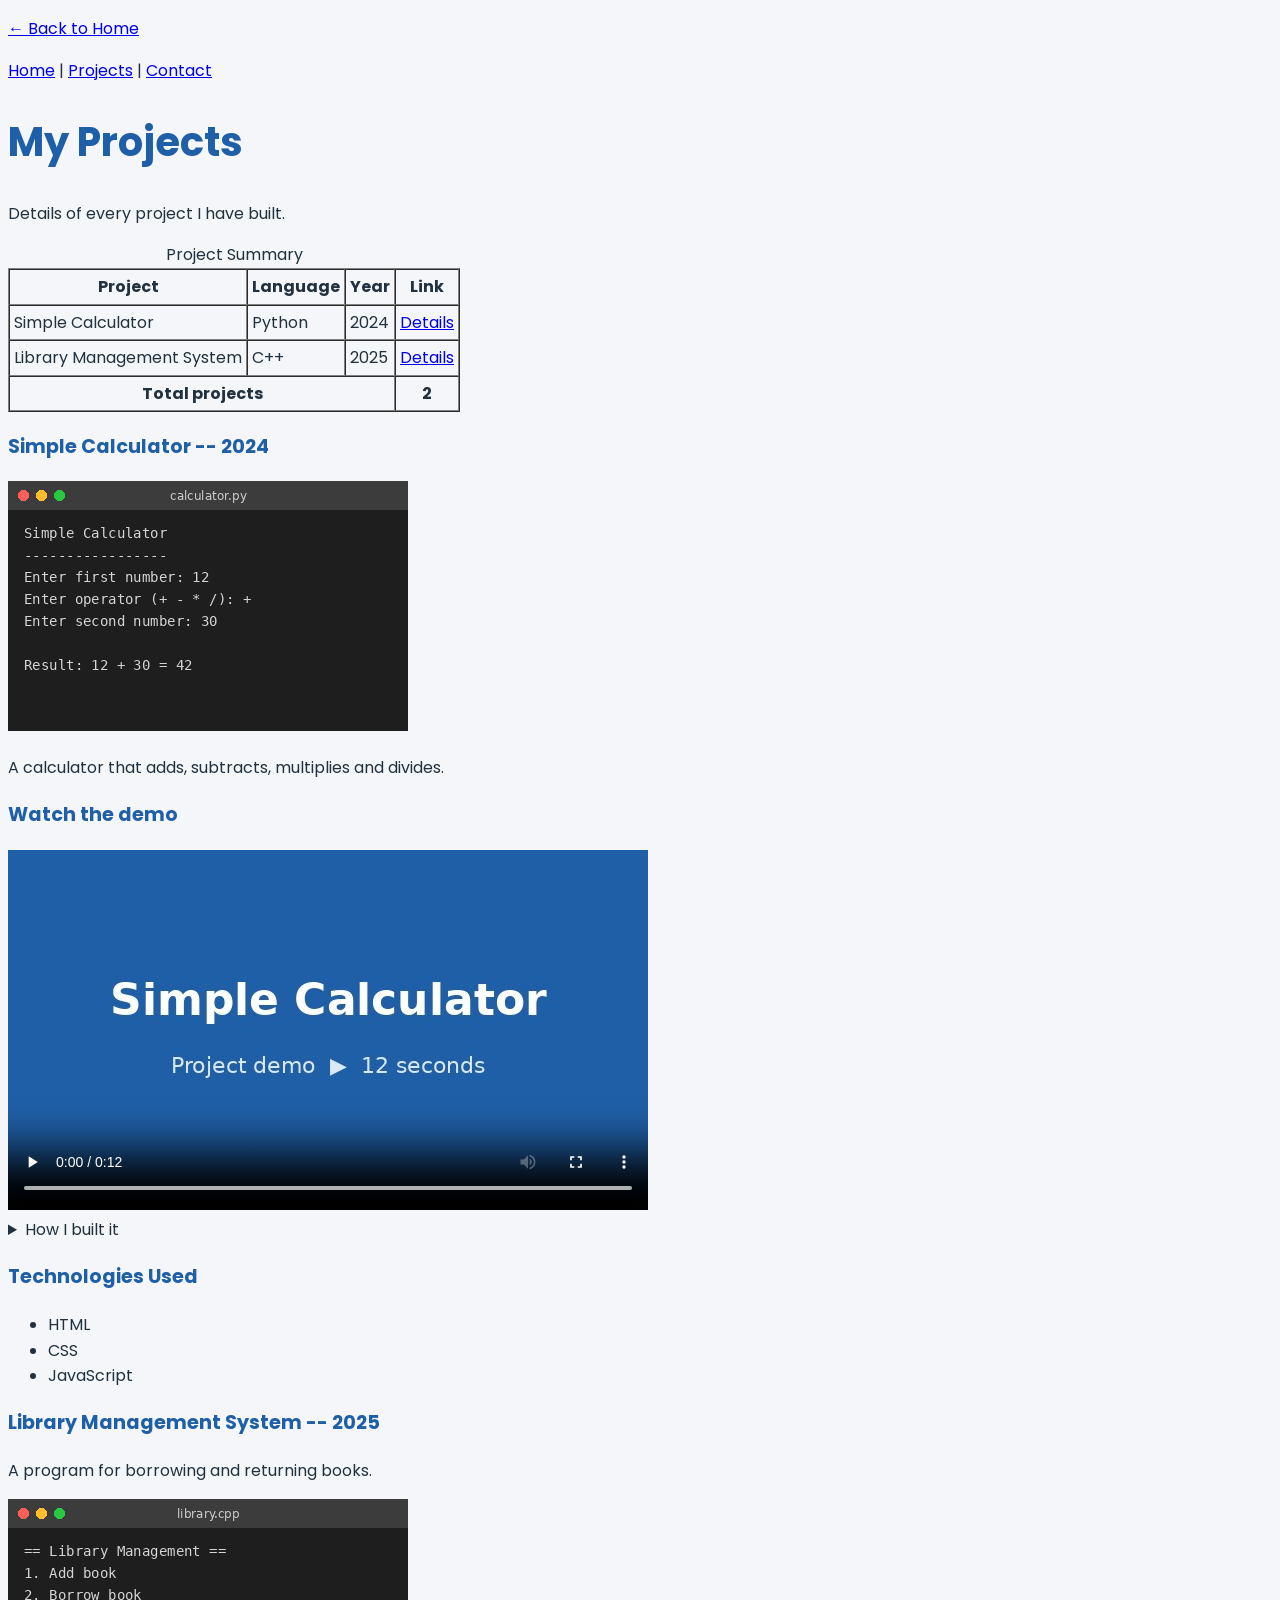
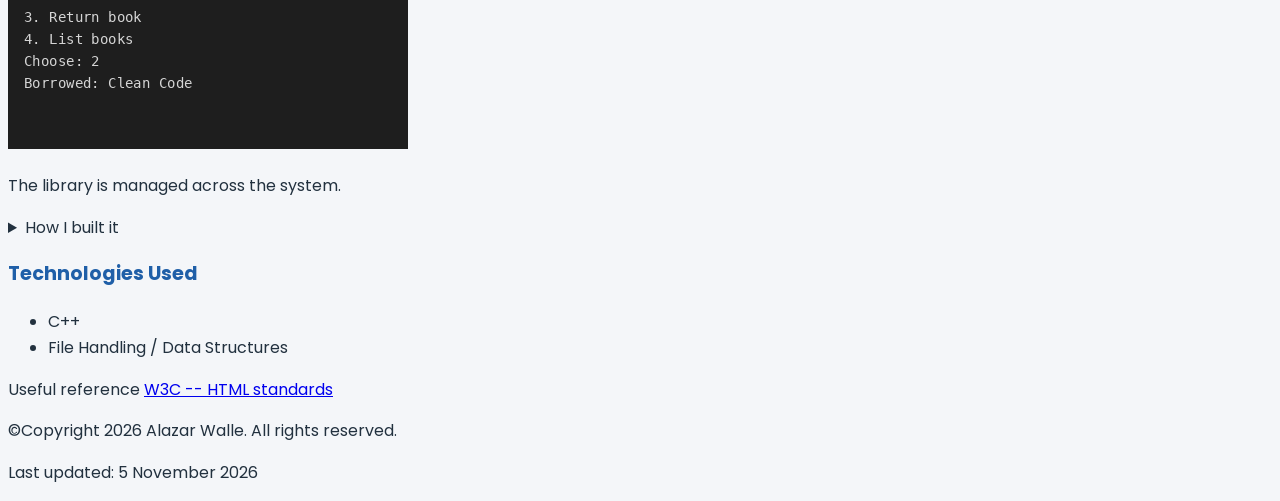
==== projects.html @ 9a223405 "Lab 16 Part C: Poppins Google Font on all pages" ====
<!DOCTYPE html>
<html>

<head>
    <meta charset="UTF-8">
    <meta name="viewport" content="width=device-width, initial-scale=1.0">
    <meta name="description"
        content="Projects of Alazar Walle, a Software Engineering student and aspiring web developer in Addis Ababa.">
    <meta name="keywords" content="Alazar Walle, projects, software engineering, web developer, HTML">
    <meta name="author" content="Alazar Walle">
    <title>Projects | Alazar Walle</title>
    <link rel="icon" type="image/png" href="images/favicon.png">
    <link href="https://fonts.googleapis.com/css2?family=Poppins:wght@400;600;700&display=swap" rel="stylesheet">
    <link rel="stylesheet" href="css/style.css">
</head>

<body>
    <header>
        <p><a href="index.html">← Back to Home</a></p>

        <nav>
            <a href="index.html">Home</a> |
            <a href="projects.html">Projects</a> |
            <a href="contact.html">Contact</a>
        </nav>
    </header>

    <h1>My Projects</h1>
    <p>Details of every project I have built.</p>
    <table border="1" cellpadding="4" cellspacing="0">
        <caption>Project Summary</caption>
        <thead>
            <tr>
                <th>Project</th>
                <th>Language</th>
                <th>Year</th>
                <th>Link</th>
            </tr>
        </thead>
        <tbody>
            <tr>
                <td>Simple Calculator</td>
                <td>Python</td>
                <td>2024</td>
                <td><a href="#calculator">Details</a></td>
            </tr>
            <tr>
                <td>Library Management System</td>
                <td>C++</td>
                <td>2025</td>
                <td><a href="#library-management">Details</a></td>
            </tr>
        </tbody>
        <tfoot>
            <tr>
                <td colspan="3" align="center"><strong>Total projects</strong></td>
                <td align="center"><strong>2</strong></td>
            </tr>
        </tfoot>
    </table>

    <article id="calculator">
        <h3>Simple Calculator <time datetime="2024">-- 2024 </time></h3>
        <img src="images/project-calculator.png" alt="Screenshot of the calculator showing 12 + 30 = 42" width="400"
            height="250">
        <p>A calculator that adds, subtracts, multiplies and divides.</p>

        <h3>Watch the demo</h3>
        <video controls poster="images/project-demo-poster.jpg" width="640" height="360">
            <source src="media/project-demo.mp4" type="video/mp4">
            <source src="media/project-demo.webm" type="video/webm">
            <track src="media/project-demo.vtt" kind="captions" srclang="en" label="English" default>
            Your browser does not support the video tag.
        </video>

        <details>
            <summary>How I built it</summary>
            <ol>
                <li>Designed the user interface and operation layout.</li>
                <li>Implemented basic arithmetic logic for addition, subtraction, multiplication, and division.</li>
                <li>Handled edge cases such as division by zero and input validation.</li>
                <li>Tested UI interactions and verified calculation accuracy.</li>
            </ol>
        </details>

        <h3>Technologies Used</h3>
        <ul>
            <li>HTML</li>
            <li>CSS</li>
            <li>JavaScript</li>
        </ul>
    </article>

    <article id="library-management">
        <h3>Library Management System <time datetime="2025">-- 2025 </time></h3>
        <p>A program for borrowing and returning books.</p>
        <img src="images/project-library.png" alt="Screenshot of the Library management system" width="400"
            height="250">
        <p>The library is managed across the system.</p>

        <details>
            <summary>How I built it</summary>
            <ol>
                <li>Defined data structures and schemas for book records and user profiles.</li>
                <li>Developed functionalities for adding, updating, borrowing, and returning books.</li>
                <li>Implemented basic search and filter routines for catalog management.</li>
                <li>Tested book availability tracking and transaction flows.</li>
            </ol>
        </details>

        <h3>Technologies Used</h3>
        <ul>
            <li>C++</li>
            <li>File Handling / Data Structures</li>
        </ul>
    </article>
    <p>Useful reference <a href="https://www.w3.org/contact/">W3C -- HTML standards</a></p>

</body>
<footer>
    <p>&copy;Copyright 2026 Alazar Walle. All rights reserved.</p>
    <p>Last updated: <time datetime="2026-11-05">5 November 2026</time></p>
</footer>

</html>
---- css/style.css ----
/* ==========================================
   Portfolio stylesheet — Alazar Walle
   ========================================== */

/* Palette
   Primary  #1f5fa8   (blue, same as the logo)
   Dark     #22313f   (text)
   Accent   hsl(37, 91%, 55%)   (orange)
   Light    #f4f6f9   (page background)
*/

/* ---------- Base ---------- */
html {
    font-size: 16px;   /* 1rem = 16px everywhere */
}

body {
    background-color: #f4f6f9;
    color: #22313f;                 /* hex */
    font-family: 'Poppins', Arial, sans-serif;
    font-size: 1rem;
    line-height: 1.6;        /* 1.6 × the font size: easier to read */
}

h1 {
    color: #1f5fa8;                 /* hex */
}

h1 { font-size: 2.5rem; }   /* 40px */
h2 { font-size: 1.8rem; }   /* about 29px */
h3 { font-size: 1.2rem; }   /* about 19px */

h2 {
    color: rgb(31, 95, 168);        /* the same blue in RGB */
}

h3 {
    color: hsl(212, 69%, 39%);      /* the same blue in HSL */
}

mark {
    background-color: rgba(245, 166, 35, 0.35);   /* see-through orange */
}
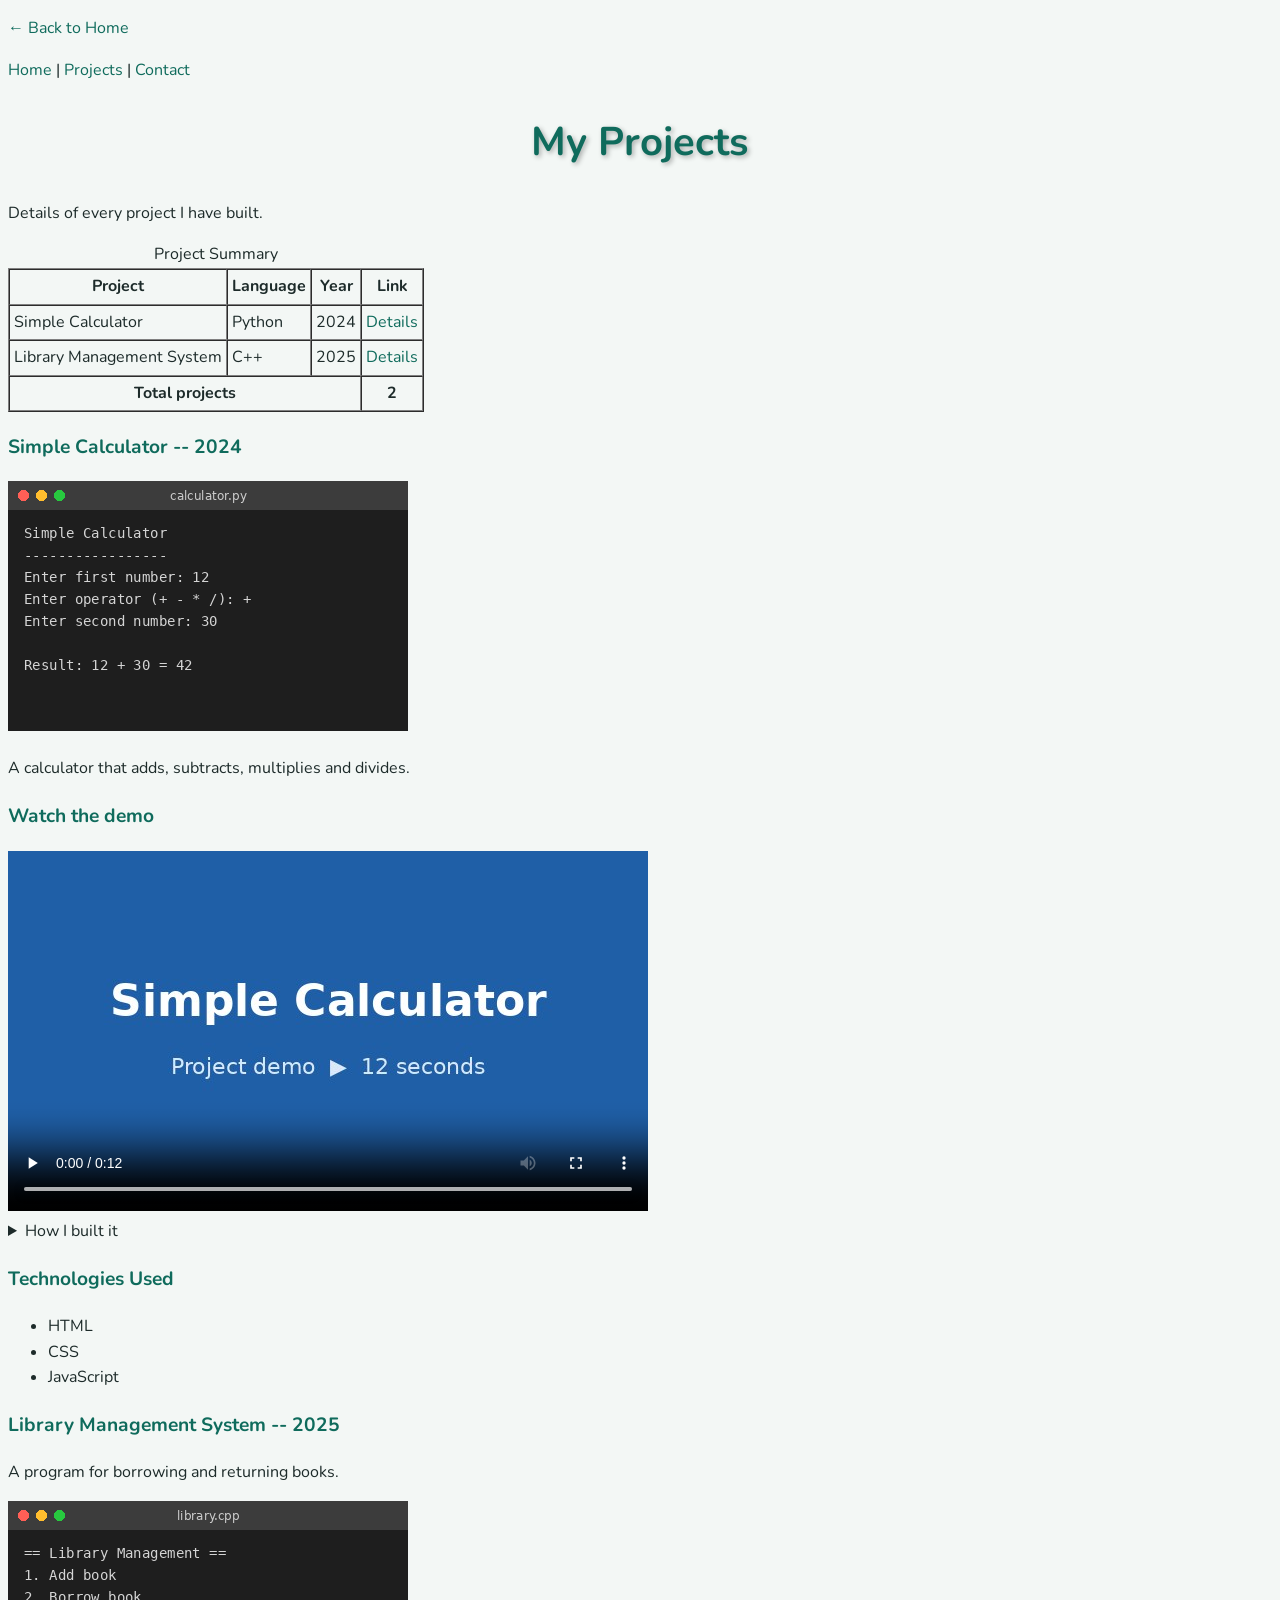
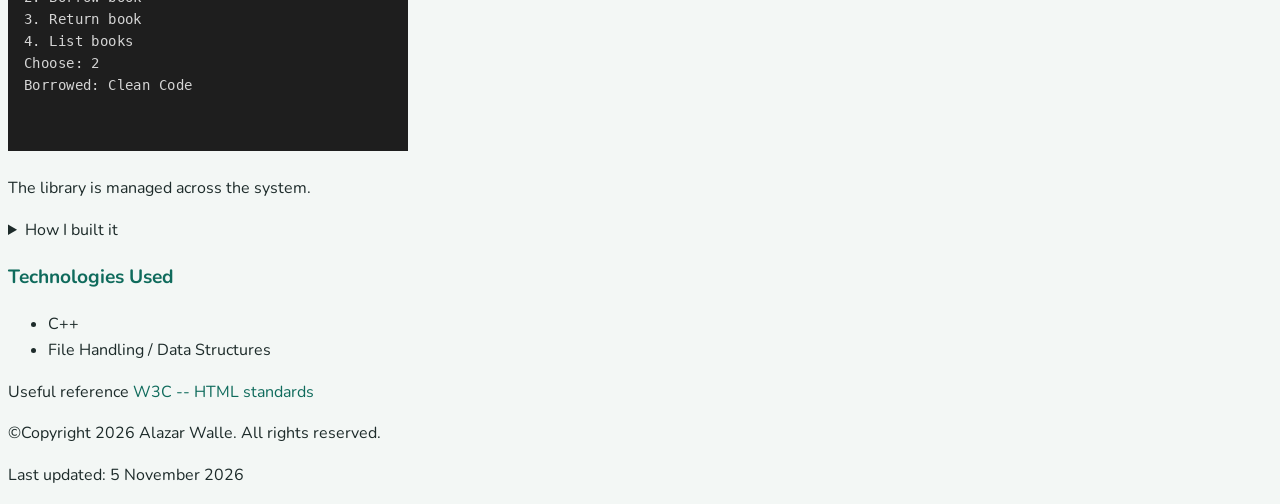
==== commit 7b96d46b: "Lab 16 Your turn: own palette (deep green and gold) and own font (Nunito)" ====
--- a/projects.html
+++ b/projects.html
@@ -10,7 +10,7 @@
     <meta name="author" content="Alazar Walle">
     <title>Projects | Alazar Walle</title>
     <link rel="icon" type="image/png" href="images/favicon.png">
-    <link href="https://fonts.googleapis.com/css2?family=Poppins:wght@400;600;700&display=swap" rel="stylesheet">
+    <link href="https://fonts.googleapis.com/css2?family=Nunito:wght@400;600;700&display=swap" rel="stylesheet">
     <link rel="stylesheet" href="css/style.css">
 </head>
 
--- a/css/style.css
+++ b/css/style.css
@@ -3,10 +3,10 @@
    ========================================== */
 
 /* Palette
-   Primary  #1f5fa8   (blue, same as the logo)
-   Dark     #22313f   (text)
-   Accent   hsl(37, 91%, 55%)   (orange)
-   Light    #f4f6f9   (page background)
+   Primary  #0f6b5c   (deep green)
+   Dark     #1d2b2a   (text)
+   Accent   hsl(42, 95%, 50%)   (gold)
+   Light    #f3f7f5   (page background)
 */
 
 /* ---------- Base ---------- */
@@ -15,15 +15,15 @@
 }
 
 body {
-    background-color: #f4f6f9;
-    color: #22313f;                 /* hex */
-    font-family: 'Poppins', Arial, sans-serif;
+    background-color: #f3f7f5;
+    color: #1d2b2a;                 /* hex */
+    font-family: 'Nunito', Arial, sans-serif;
     font-size: 1rem;
     line-height: 1.6;        /* 1.6 × the font size: easier to read */
 }
 
 h1 {
-    color: #1f5fa8;                 /* hex */
+    color: #0f6b5c;                 /* hex */
 }
 
 h1 { font-size: 2.5rem; }   /* 40px */
@@ -31,13 +31,39 @@
 h3 { font-size: 1.2rem; }   /* about 19px */
 
 h2 {
-    color: rgb(31, 95, 168);        /* the same blue in RGB */
+    color: rgb(15, 107, 92);        /* the same blue in RGB */
 }
 
 h3 {
-    color: hsl(212, 69%, 39%);      /* the same blue in HSL */
+    color: hsl(170, 75%, 24%);      /* the same blue in HSL */
 }
 
 mark {
-    background-color: rgba(245, 166, 35, 0.35);   /* see-through orange */
+    background-color: rgba(250, 190, 10, 0.35);   /* see-through orange */
 }
+
+h1 {
+    text-align: center;
+    font-weight: 700;
+    text-shadow: 2px 2px 5px rgba(0, 0, 0, 0.3);
+}
+
+h2 {
+    text-transform: uppercase;
+    letter-spacing: 2px;
+    font-weight: 600;
+}
+
+a {
+    color: #0f6b5c;
+    text-decoration: none;   /* removes the underline */
+}
+
+blockquote {
+    font-size: 1.2em;        /* 1.2 × the size of its parent */
+    font-style: italic;
+}
+
+code, pre {
+    font-family: 'Courier New', monospace;
+}
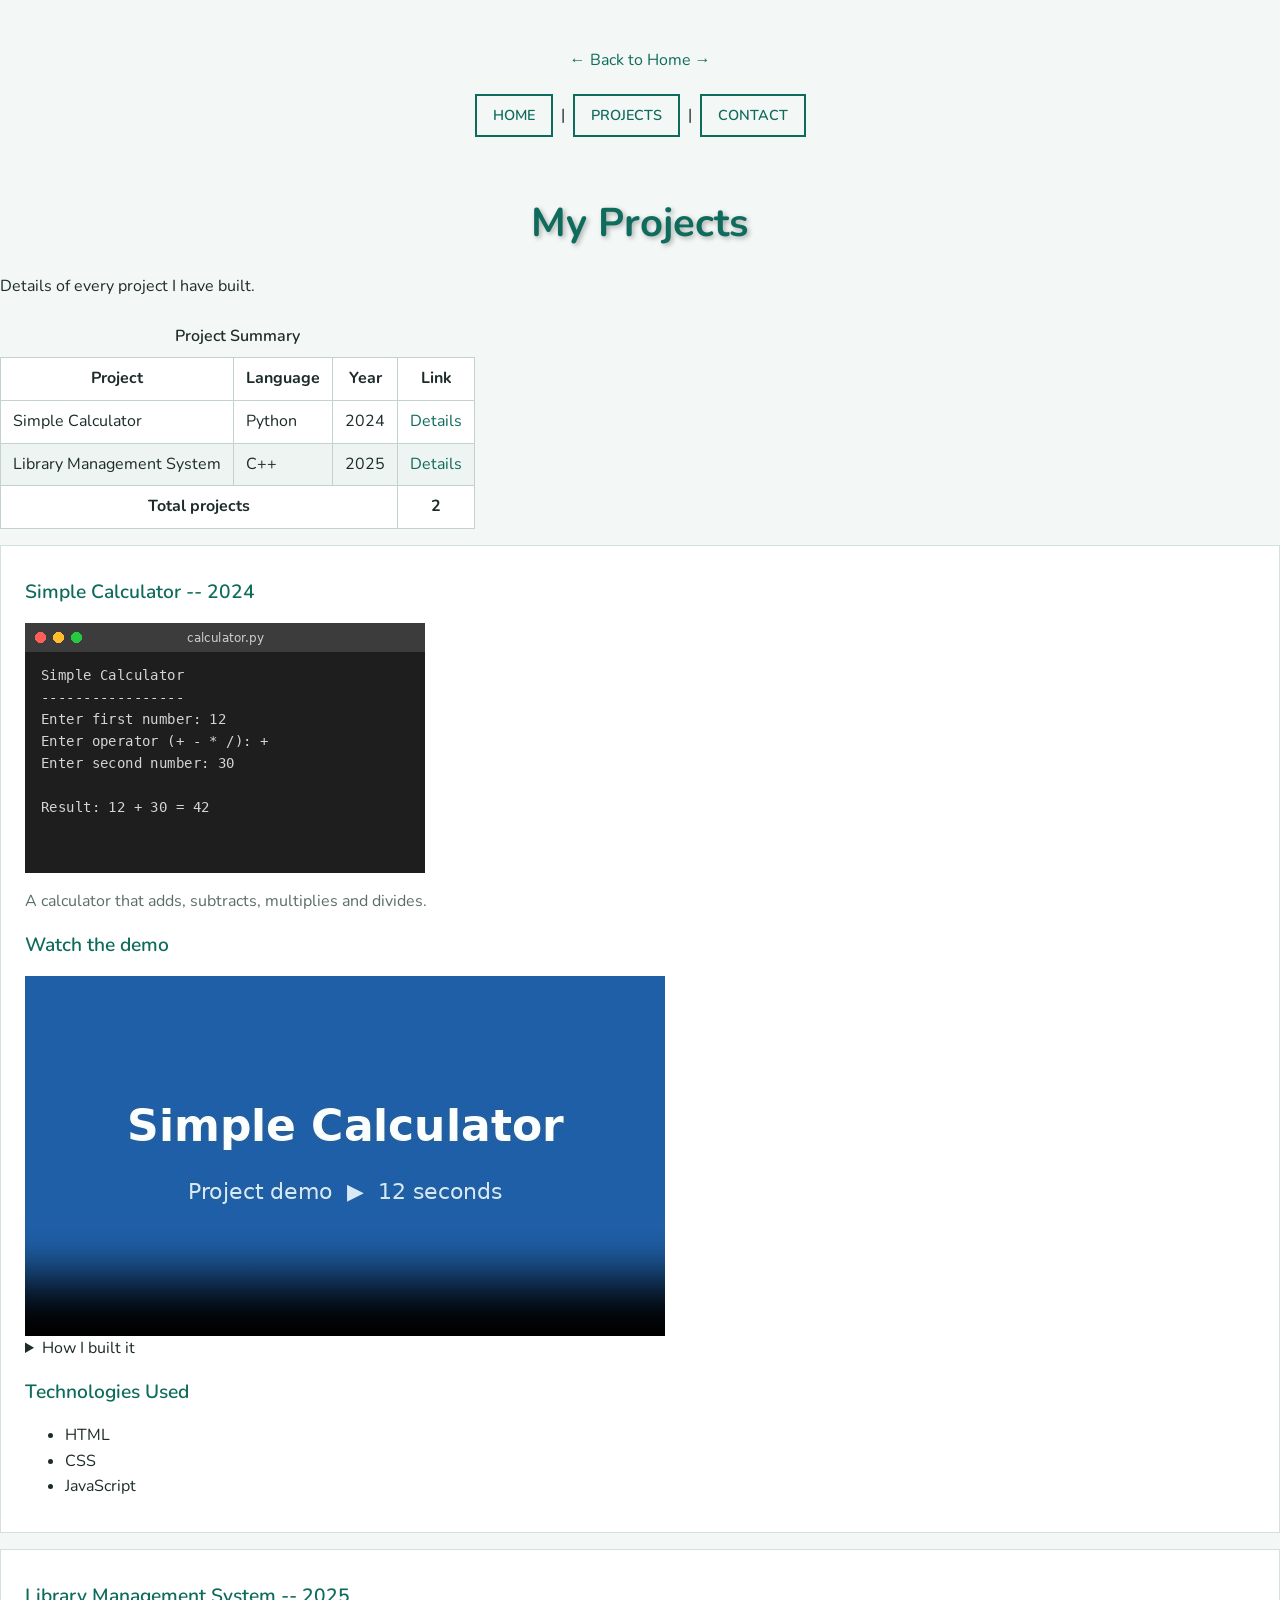
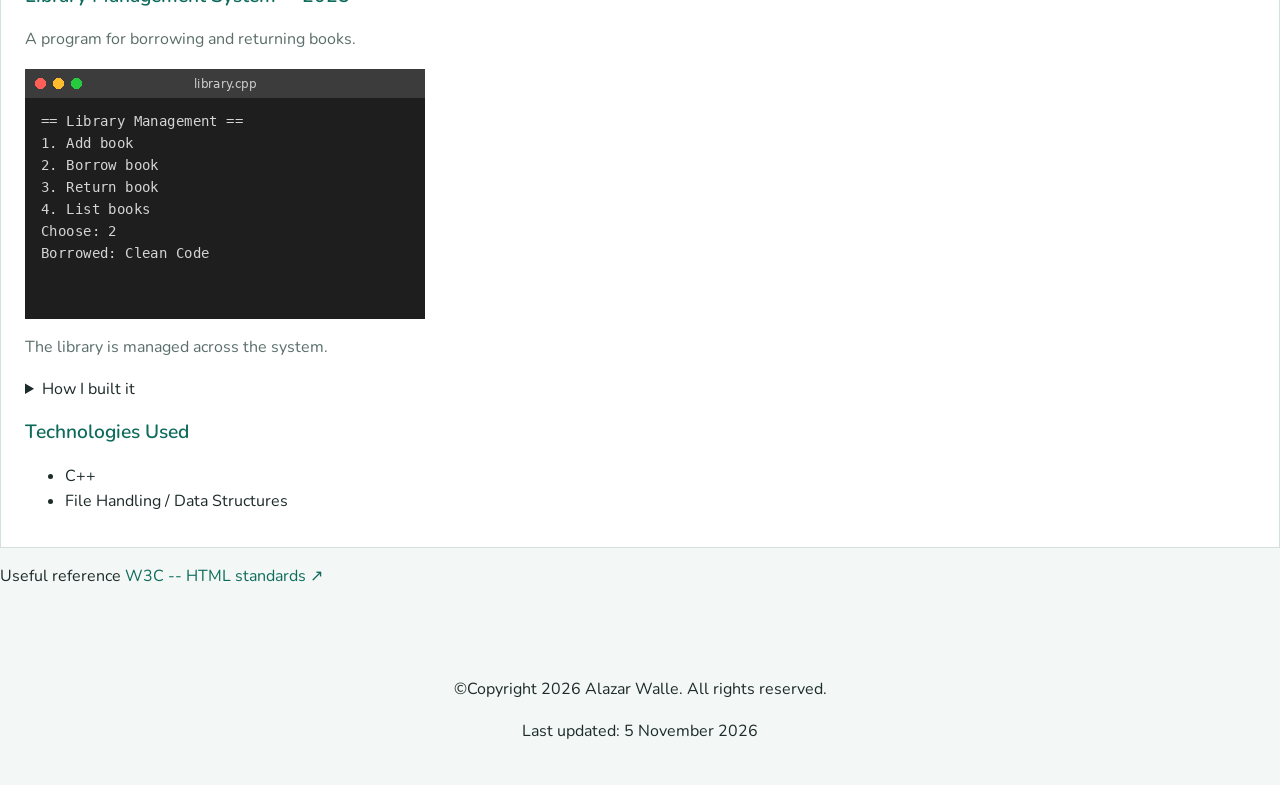
==== commit 8afe79b3: "Lab 19 Part D: replace border, cellpadding, cellspacing and ul type attributes with CSS" ====
--- a/projects.html
+++ b/projects.html
@@ -27,7 +27,7 @@
 
     <h1>My Projects</h1>
     <p>Details of every project I have built.</p>
-    <table border="1" cellpadding="4" cellspacing="0">
+    <table>
         <caption>Project Summary</caption>
         <thead>
             <tr>
@@ -59,7 +59,7 @@
         </tfoot>
     </table>
 
-    <article id="calculator">
+    <article class="card" id="calculator">
         <h3>Simple Calculator <time datetime="2024">-- 2024 </time></h3>
         <img src="images/project-calculator.png" alt="Screenshot of the calculator showing 12 + 30 = 42" width="400"
             height="250">
@@ -91,7 +91,7 @@
         </ul>
     </article>
 
-    <article id="library-management">
+    <article class="card" id="library-management">
         <h3>Library Management System <time datetime="2025">-- 2025 </time></h3>
         <p>A program for borrowing and returning books.</p>
         <img src="images/project-library.png" alt="Screenshot of the Library management system" width="400"
--- a/css/style.css
+++ b/css/style.css
@@ -9,12 +9,18 @@
    Light    #f3f7f5   (page background)
 */
 
+/* ---------- Reset ---------- */
+* {
+    box-sizing: border-box;   /* width includes padding and border */
+}
+
 /* ---------- Base ---------- */
 html {
     font-size: 16px;   /* 1rem = 16px everywhere */
 }
 
 body {
+    margin: 0;                /* remove the browser's default 8px */
     background-color: #f3f7f5;
     color: #1d2b2a;                 /* hex */
     font-family: 'Nunito', Arial, sans-serif;
@@ -22,36 +28,35 @@
     line-height: 1.6;        /* 1.6 × the font size: easier to read */
 }
 
+/* ---------- Headings ---------- */
+h1, h2, h3 {
+    line-height: 1.2;
+    font-weight: 600;
+}
+
 h1 {
     color: #0f6b5c;                 /* hex */
-}
-
-h1 { font-size: 2.5rem; }   /* 40px */
-h2 { font-size: 1.8rem; }   /* about 29px */
-h3 { font-size: 1.2rem; }   /* about 19px */
-
-h2 {
-    color: rgb(15, 107, 92);        /* the same blue in RGB */
-}
-
-h3 {
-    color: hsl(170, 75%, 24%);      /* the same blue in HSL */
-}
-
-mark {
-    background-color: rgba(250, 190, 10, 0.35);   /* see-through orange */
-}
-
-h1 {
+    font-size: 2.5rem;   /* 40px: rem kept, a name at 6vw gets tiny on phones and huge on wide screens */
     text-align: center;
     font-weight: 700;
     text-shadow: 2px 2px 5px rgba(0, 0, 0, 0.3);
 }
 
 h2 {
+    color: rgb(15, 107, 92);        /* the same green in RGB */
+    font-size: 1.8rem;   /* about 29px */
     text-transform: uppercase;
     letter-spacing: 2px;
     font-weight: 600;
+}
+
+h3 {
+    color: hsl(170, 75%, 24%);      /* the same green in HSL */
+    font-size: 1.2rem;   /* about 19px */
+}
+
+mark {
+    background-color: rgba(250, 190, 10, 0.35);   /* see-through gold */
 }
 
 a {
@@ -67,3 +72,250 @@
 code, pre {
     font-family: 'Courier New', monospace;
 }
+
+/* ---------- Components ---------- */
+.tagline {
+    text-align: center;
+    font-size: 1.2rem;
+    color: #5b6e6a;
+    letter-spacing: 1px;
+}
+
+.btn {
+    background-color: #0f6b5c;
+    color: white;
+    font-family: inherit;      /* buttons do not inherit fonts by default */
+    font-size: 1rem;
+    border: none;
+    cursor: pointer;
+}
+
+.btn-secondary {
+    background-color: #5b6e6a;
+}
+
+.card {
+    background-color: white;
+}
+
+#contact {
+    background-color: #e3f0ec;
+}
+
+/* ---------- Combinators ---------- */
+/* descendant: every link inside the menu */
+nav a {
+    font-weight: 600;
+    text-transform: uppercase;
+    font-size: 0.9rem;
+}
+
+/* child: only paragraphs directly inside a card */
+.card > p {
+    color: #5b6e6a;
+}
+
+/* adjacent sibling: the first paragraph after each section heading */
+h2 + p {
+    font-size: 1.1rem;
+}
+
+/* general sibling: every label after a legend in the same fieldset */
+legend ~ label {
+    font-weight: 600;
+}
+
+/* ---------- Forms ---------- */
+input[type="text"],
+input[type="email"],
+input[type="number"],
+input[type="date"],
+select,
+textarea {
+    border: 2px solid #0f6b5c;
+    font-family: inherit;
+    font-size: 1rem;
+}
+
+abbr[title] {
+    cursor: help;
+    text-decoration: underline dotted;
+}
+
+[class*="btn"] {
+    text-transform: uppercase;
+    letter-spacing: 1px;
+}
+
+/* ---------- Link icons ---------- */
+a[href^="https"]::after {
+    content: " ↗";            /* leaves this site */
+}
+
+a[href^="mailto"]::before {
+    content: "✉ ";
+}
+
+a[href^="tel"]::before {
+    content: "☎ ";
+}
+
+a[download]::before {
+    content: "⬇ ";
+}
+
+h2::before {
+    content: "// ";
+    color: hsl(42, 95%, 50%);   /* accent gold */
+}
+
+h2 + p::first-line {
+    font-weight: 600;
+}
+
+/* ---------- Link states ---------- */
+a:link    { color: #0f6b5c; }     /* not visited yet */
+a:visited { color: #6a3fa0; }     /* already visited */
+a:hover   { color: hsl(42, 95%, 30%); text-decoration: underline; }
+a:active  { color: #b03a2e; }     /* while the mouse button is down */
+
+.btn:hover {
+    background-color: #0a5044;    /* darker green */
+}
+
+.btn-secondary:hover {
+    background-color: #455754;
+}
+
+/* first step of every ordered list */
+ol li:first-child {
+    font-weight: 600;
+}
+
+/* striped table rows */
+tbody tr:nth-child(even) {
+    background-color: #edf4f1;
+}
+
+.card:hover {
+    background-color: #f0f7f4;
+}
+
+/* links to my own pages, except the menu links */
+:not(nav) > a[href$=".html"]::after {
+    content: " →";
+}
+
+/* ---------- Layout ---------- */
+main {
+    max-width: 900px;
+    margin: 0 auto;
+    padding: 0 1rem;
+}
+
+header {
+    text-align: center;
+    padding: 2rem 1rem;
+}
+
+footer {
+    text-align: center;
+    padding: 1.5rem 1rem;
+    margin-top: 3rem;
+}
+
+/* ---------- Display ---------- */
+#logo,
+header img {
+    display: block;
+    margin: 0 auto 1rem;
+}
+
+header img {
+    border: 4px solid white;
+    border-radius: 50%;   /* rounds the corners into a circle */
+}
+
+nav a {
+    display: inline-block;
+    padding: 0.5rem 1rem;
+    margin: 0.25rem;
+    border: 2px solid #0f6b5c;
+}
+
+label[for^="lvl"] {
+    display: inline-block;
+    width: 7rem;
+}
+
+/* ---------- Spacing and borders ---------- */
+section,
+aside {
+    margin: 2rem 0;
+    padding: 1.5rem;
+}
+
+aside {
+    border-left: 6px solid hsl(42, 95%, 50%);
+}
+
+.card {
+    padding: 1rem 1.5rem;
+    margin: 1rem 0;
+    border: 1px solid #d3e0db;
+}
+
+.card img,
+video {
+    display: block;
+    max-width: 100%;   /* never wider than the card */
+    height: auto;      /* keep the proportions */
+}
+
+iframe {
+    display: block;
+    max-width: 100%;   /* no height: auto here, iframes have no natural height */
+}
+
+.btn {
+    padding: 0.6rem 1.2rem;
+    margin: 0.5rem 0.25rem 0 0;
+}
+
+fieldset {
+    margin: 0 0 1rem;
+    padding: 1rem;
+    border: 2px solid #d3e0db;
+}
+
+input[type="text"],
+input[type="email"],
+input[type="number"],
+input[type="date"],
+select,
+textarea {
+    padding: 0.4rem;
+}
+
+/* ---------- Tables ---------- */
+table {
+    border-collapse: collapse;   /* one line between cells, like cellspacing="0" */
+    margin: 1rem 0;
+    background-color: white;
+}
+
+th,
+td {
+    border: 1px solid #c3d3cc;   /* like border="1" */
+    padding: 0.5rem 0.75rem;     /* like cellpadding */
+}
+
+caption {
+    font-weight: 600;
+    padding: 0.5rem;
+}
+
+/* ---------- Lists ---------- */
+ul ul {
+    list-style-type: square;     /* like type="square" */
+}
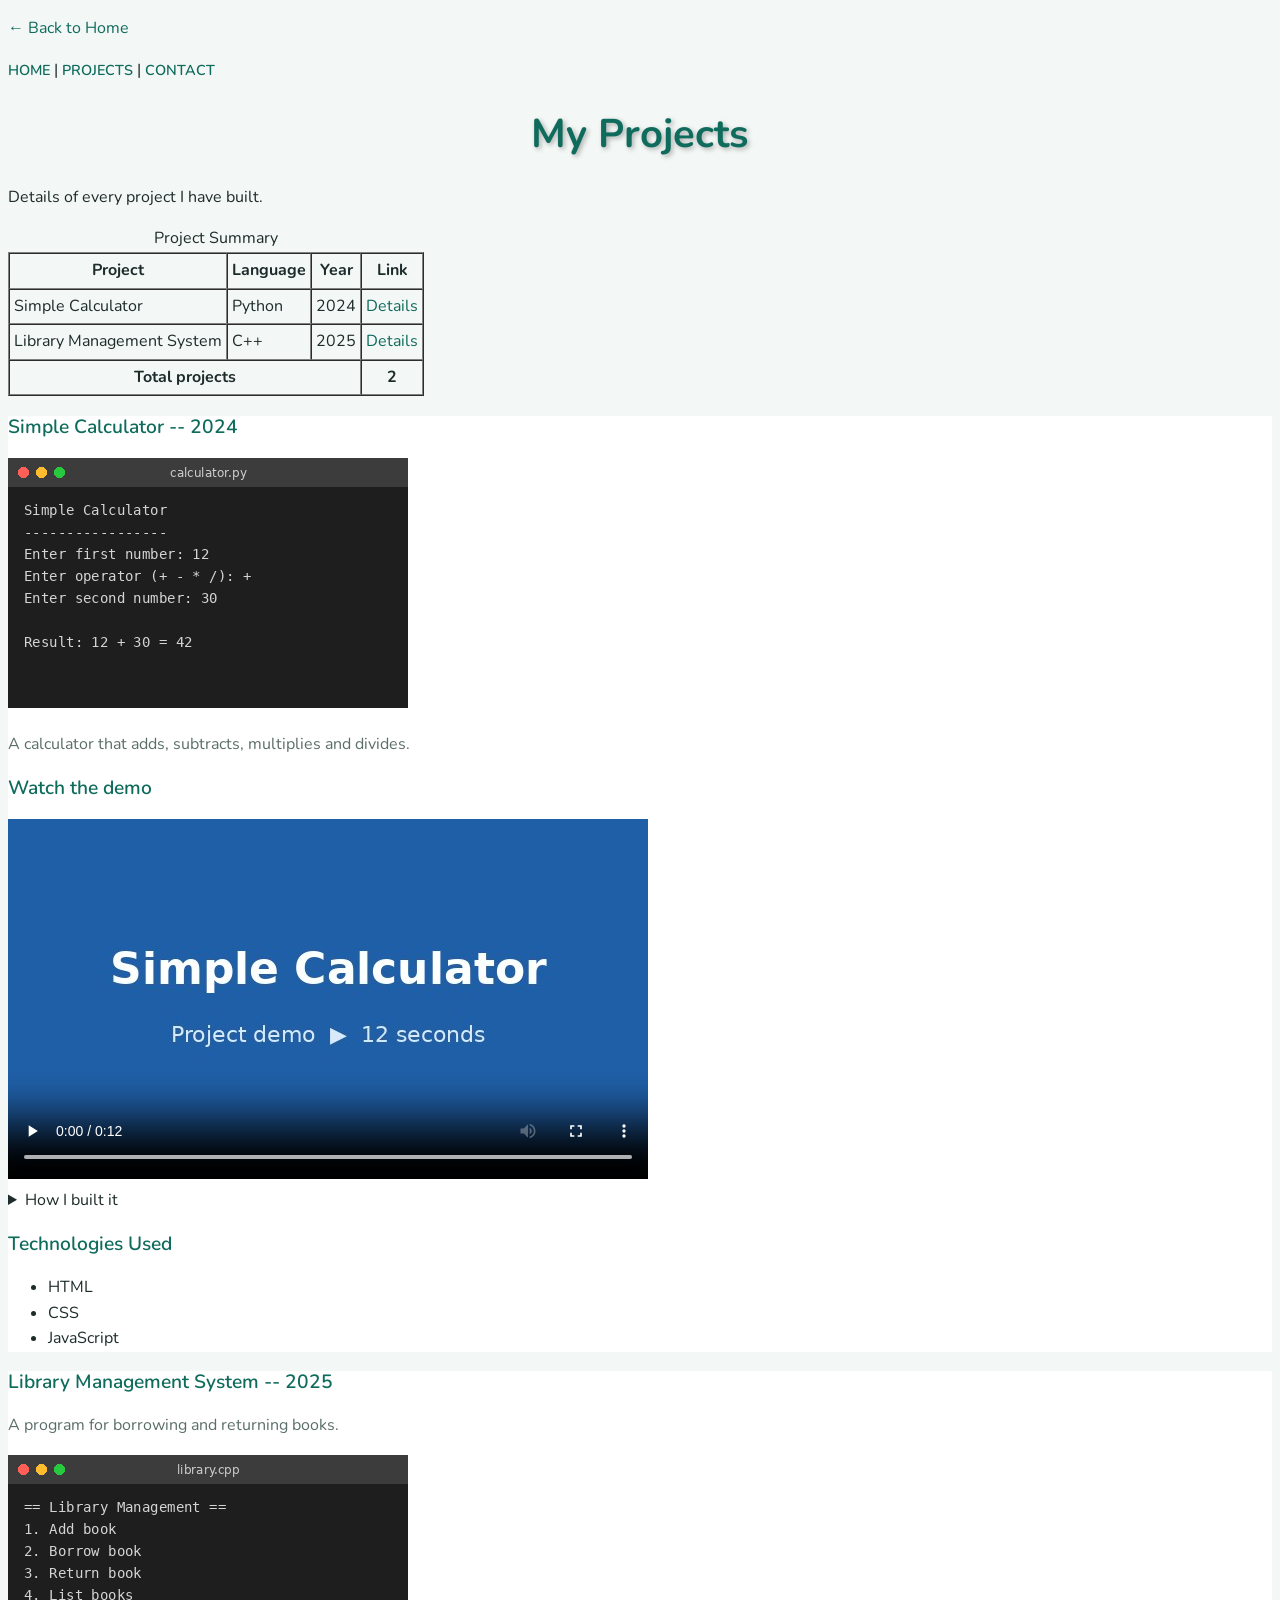
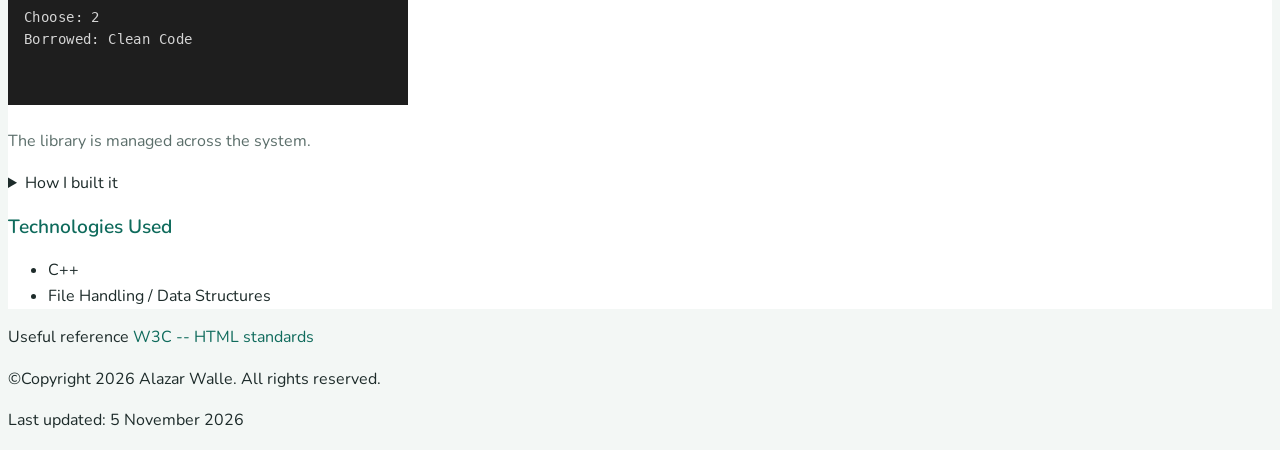
==== commit ee62f29b: "Lab 17: Selectors and specificity" ====
--- a/projects.html
+++ b/projects.html
@@ -27,7 +27,7 @@
 
     <h1>My Projects</h1>
     <p>Details of every project I have built.</p>
-    <table>
+    <table border="1" cellpadding="4" cellspacing="0">
         <caption>Project Summary</caption>
         <thead>
             <tr>
--- a/css/style.css
+++ b/css/style.css
@@ -9,18 +9,12 @@
    Light    #f3f7f5   (page background)
 */
 
-/* ---------- Reset ---------- */
-* {
-    box-sizing: border-box;   /* width includes padding and border */
-}
-
 /* ---------- Base ---------- */
 html {
     font-size: 16px;   /* 1rem = 16px everywhere */
 }
 
 body {
-    margin: 0;                /* remove the browser's default 8px */
     background-color: #f3f7f5;
     color: #1d2b2a;                 /* hex */
     font-family: 'Nunito', Arial, sans-serif;
@@ -124,198 +118,3 @@
 legend ~ label {
     font-weight: 600;
 }
-
-/* ---------- Forms ---------- */
-input[type="text"],
-input[type="email"],
-input[type="number"],
-input[type="date"],
-select,
-textarea {
-    border: 2px solid #0f6b5c;
-    font-family: inherit;
-    font-size: 1rem;
-}
-
-abbr[title] {
-    cursor: help;
-    text-decoration: underline dotted;
-}
-
-[class*="btn"] {
-    text-transform: uppercase;
-    letter-spacing: 1px;
-}
-
-/* ---------- Link icons ---------- */
-a[href^="https"]::after {
-    content: " ↗";            /* leaves this site */
-}
-
-a[href^="mailto"]::before {
-    content: "✉ ";
-}
-
-a[href^="tel"]::before {
-    content: "☎ ";
-}
-
-a[download]::before {
-    content: "⬇ ";
-}
-
-h2::before {
-    content: "// ";
-    color: hsl(42, 95%, 50%);   /* accent gold */
-}
-
-h2 + p::first-line {
-    font-weight: 600;
-}
-
-/* ---------- Link states ---------- */
-a:link    { color: #0f6b5c; }     /* not visited yet */
-a:visited { color: #6a3fa0; }     /* already visited */
-a:hover   { color: hsl(42, 95%, 30%); text-decoration: underline; }
-a:active  { color: #b03a2e; }     /* while the mouse button is down */
-
-.btn:hover {
-    background-color: #0a5044;    /* darker green */
-}
-
-.btn-secondary:hover {
-    background-color: #455754;
-}
-
-/* first step of every ordered list */
-ol li:first-child {
-    font-weight: 600;
-}
-
-/* striped table rows */
-tbody tr:nth-child(even) {
-    background-color: #edf4f1;
-}
-
-.card:hover {
-    background-color: #f0f7f4;
-}
-
-/* links to my own pages, except the menu links */
-:not(nav) > a[href$=".html"]::after {
-    content: " →";
-}
-
-/* ---------- Layout ---------- */
-main {
-    max-width: 900px;
-    margin: 0 auto;
-    padding: 0 1rem;
-}
-
-header {
-    text-align: center;
-    padding: 2rem 1rem;
-}
-
-footer {
-    text-align: center;
-    padding: 1.5rem 1rem;
-    margin-top: 3rem;
-}
-
-/* ---------- Display ---------- */
-#logo,
-header img {
-    display: block;
-    margin: 0 auto 1rem;
-}
-
-header img {
-    border: 4px solid white;
-    border-radius: 50%;   /* rounds the corners into a circle */
-}
-
-nav a {
-    display: inline-block;
-    padding: 0.5rem 1rem;
-    margin: 0.25rem;
-    border: 2px solid #0f6b5c;
-}
-
-label[for^="lvl"] {
-    display: inline-block;
-    width: 7rem;
-}
-
-/* ---------- Spacing and borders ---------- */
-section,
-aside {
-    margin: 2rem 0;
-    padding: 1.5rem;
-}
-
-aside {
-    border-left: 6px solid hsl(42, 95%, 50%);
-}
-
-.card {
-    padding: 1rem 1.5rem;
-    margin: 1rem 0;
-    border: 1px solid #d3e0db;
-}
-
-.card img,
-video {
-    display: block;
-    max-width: 100%;   /* never wider than the card */
-    height: auto;      /* keep the proportions */
-}
-
-iframe {
-    display: block;
-    max-width: 100%;   /* no height: auto here, iframes have no natural height */
-}
-
-.btn {
-    padding: 0.6rem 1.2rem;
-    margin: 0.5rem 0.25rem 0 0;
-}
-
-fieldset {
-    margin: 0 0 1rem;
-    padding: 1rem;
-    border: 2px solid #d3e0db;
-}
-
-input[type="text"],
-input[type="email"],
-input[type="number"],
-input[type="date"],
-select,
-textarea {
-    padding: 0.4rem;
-}
-
-/* ---------- Tables ---------- */
-table {
-    border-collapse: collapse;   /* one line between cells, like cellspacing="0" */
-    margin: 1rem 0;
-    background-color: white;
-}
-
-th,
-td {
-    border: 1px solid #c3d3cc;   /* like border="1" */
-    padding: 0.5rem 0.75rem;     /* like cellpadding */
-}
-
-caption {
-    font-weight: 600;
-    padding: 0.5rem;
-}
-
-/* ---------- Lists ---------- */
-ul ul {
-    list-style-type: square;     /* like type="square" */
-}
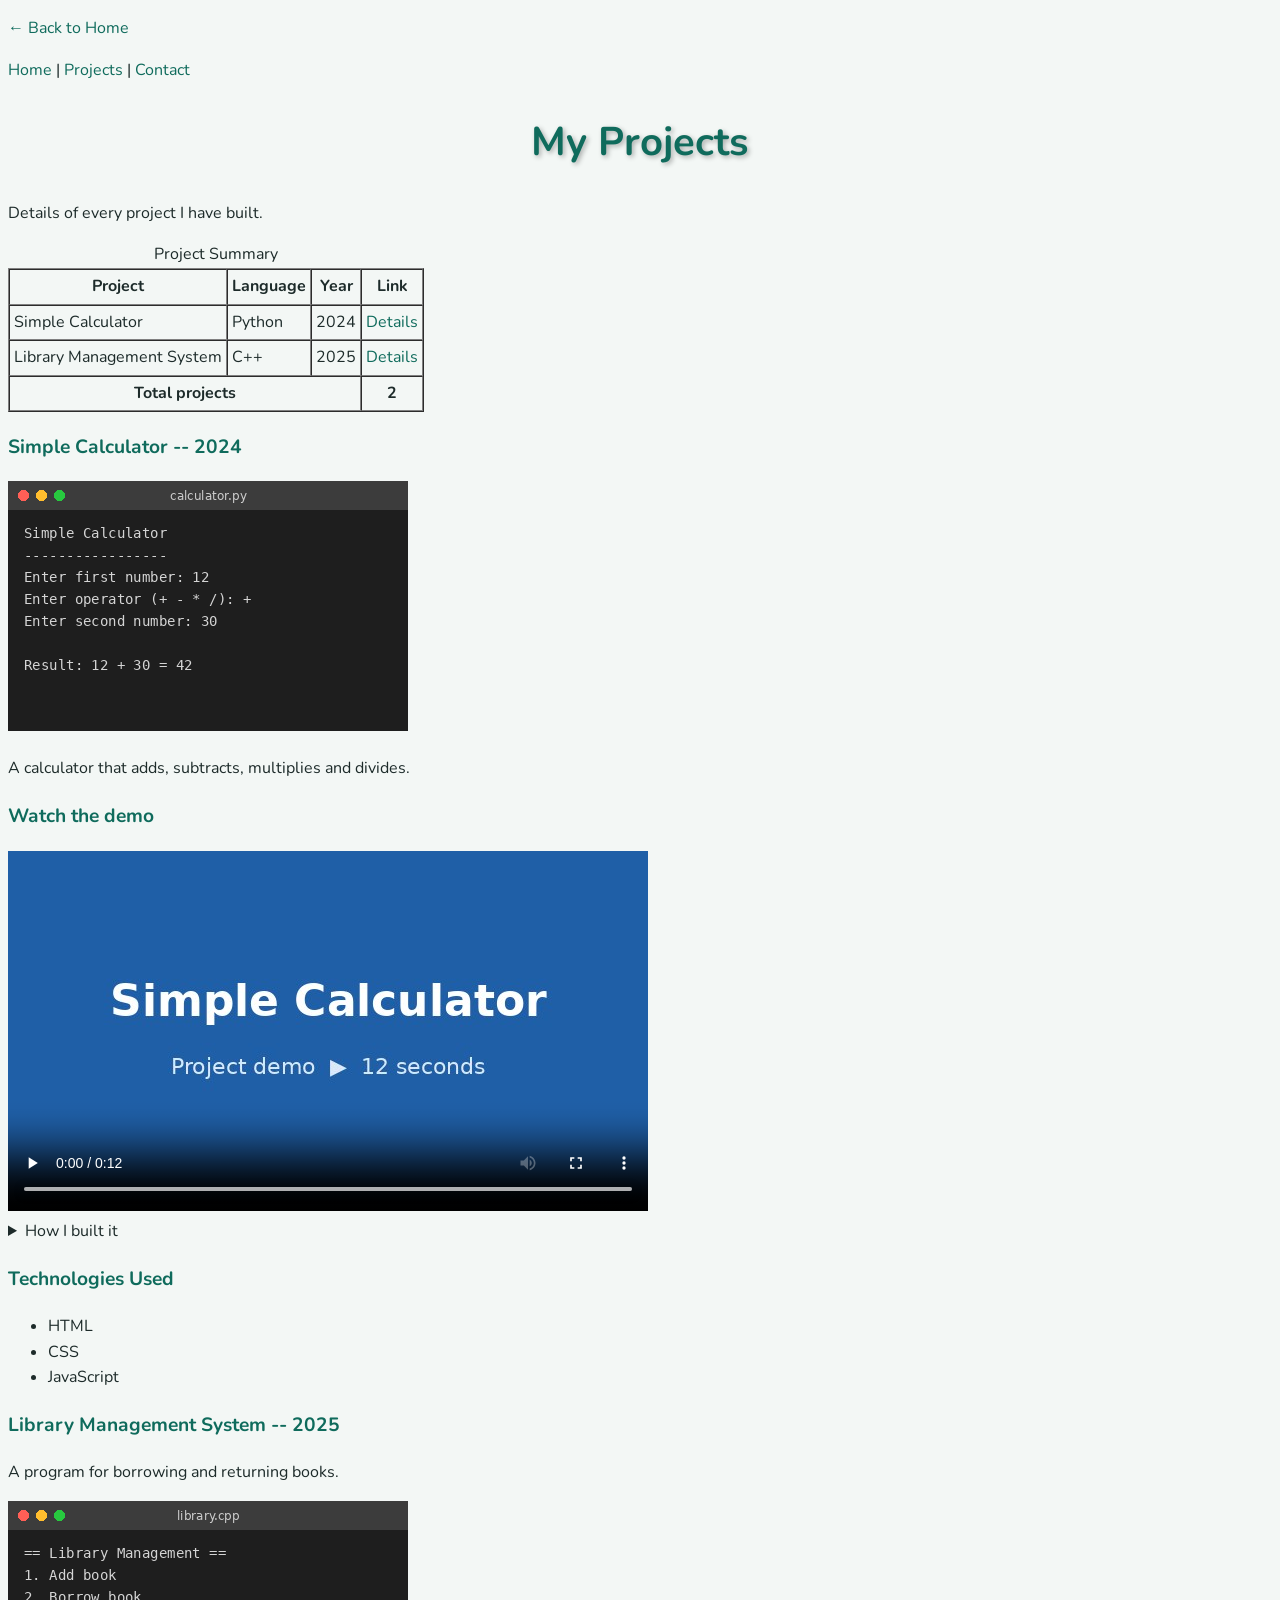
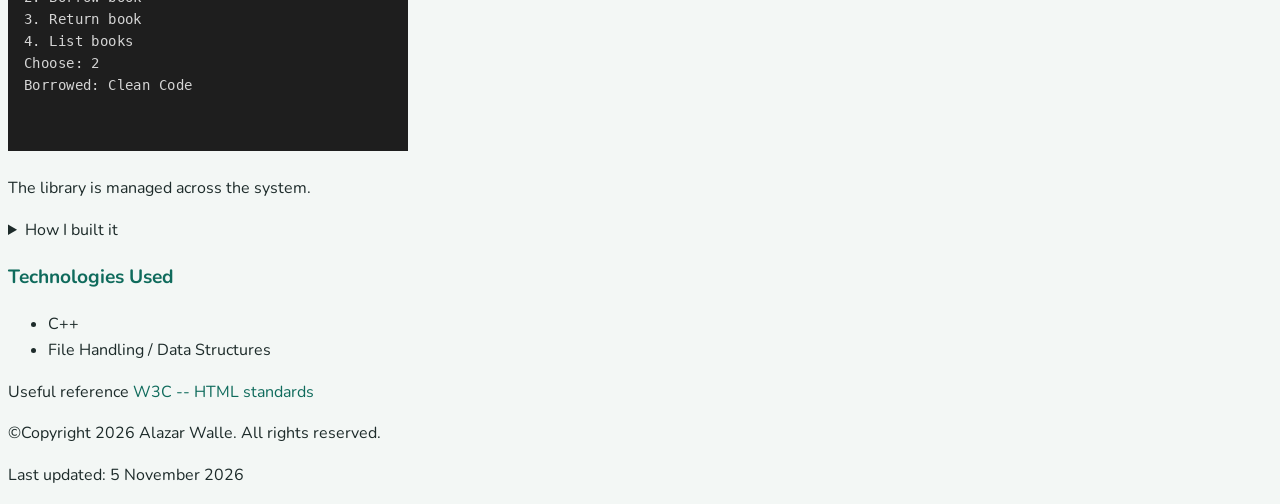
==== commit 3716f053: "Lab 16: Colours, units and typography" ====
--- a/projects.html
+++ b/projects.html
@@ -59,7 +59,7 @@
         </tfoot>
     </table>
 
-    <article class="card" id="calculator">
+    <article id="calculator">
         <h3>Simple Calculator <time datetime="2024">-- 2024 </time></h3>
         <img src="images/project-calculator.png" alt="Screenshot of the calculator showing 12 + 30 = 42" width="400"
             height="250">
@@ -91,7 +91,7 @@
         </ul>
     </article>
 
-    <article class="card" id="library-management">
+    <article id="library-management">
         <h3>Library Management System <time datetime="2025">-- 2025 </time></h3>
         <p>A program for borrowing and returning books.</p>
         <img src="images/project-library.png" alt="Screenshot of the Library management system" width="400"
--- a/css/style.css
+++ b/css/style.css
@@ -22,35 +22,36 @@
     line-height: 1.6;        /* 1.6 × the font size: easier to read */
 }
 
-/* ---------- Headings ---------- */
-h1, h2, h3 {
-    line-height: 1.2;
-    font-weight: 600;
+h1 {
+    color: #0f6b5c;                 /* hex */
+}
+
+h1 { font-size: 2.5rem; }   /* 40px: rem kept, a name at 6vw gets tiny on phones and huge on wide screens */
+h2 { font-size: 1.8rem; }   /* about 29px */
+h3 { font-size: 1.2rem; }   /* about 19px */
+
+h2 {
+    color: rgb(15, 107, 92);        /* the same blue in RGB */
+}
+
+h3 {
+    color: hsl(170, 75%, 24%);      /* the same blue in HSL */
+}
+
+mark {
+    background-color: rgba(250, 190, 10, 0.35);   /* see-through orange */
 }
 
 h1 {
-    color: #0f6b5c;                 /* hex */
-    font-size: 2.5rem;   /* 40px: rem kept, a name at 6vw gets tiny on phones and huge on wide screens */
     text-align: center;
     font-weight: 700;
     text-shadow: 2px 2px 5px rgba(0, 0, 0, 0.3);
 }
 
 h2 {
-    color: rgb(15, 107, 92);        /* the same green in RGB */
-    font-size: 1.8rem;   /* about 29px */
     text-transform: uppercase;
     letter-spacing: 2px;
     font-weight: 600;
-}
-
-h3 {
-    color: hsl(170, 75%, 24%);      /* the same green in HSL */
-    font-size: 1.2rem;   /* about 19px */
-}
-
-mark {
-    background-color: rgba(250, 190, 10, 0.35);   /* see-through gold */
 }
 
 a {
@@ -66,55 +67,3 @@
 code, pre {
     font-family: 'Courier New', monospace;
 }
-
-/* ---------- Components ---------- */
-.tagline {
-    text-align: center;
-    font-size: 1.2rem;
-    color: #5b6e6a;
-    letter-spacing: 1px;
-}
-
-.btn {
-    background-color: #0f6b5c;
-    color: white;
-    font-family: inherit;      /* buttons do not inherit fonts by default */
-    font-size: 1rem;
-    border: none;
-    cursor: pointer;
-}
-
-.btn-secondary {
-    background-color: #5b6e6a;
-}
-
-.card {
-    background-color: white;
-}
-
-#contact {
-    background-color: #e3f0ec;
-}
-
-/* ---------- Combinators ---------- */
-/* descendant: every link inside the menu */
-nav a {
-    font-weight: 600;
-    text-transform: uppercase;
-    font-size: 0.9rem;
-}
-
-/* child: only paragraphs directly inside a card */
-.card > p {
-    color: #5b6e6a;
-}
-
-/* adjacent sibling: the first paragraph after each section heading */
-h2 + p {
-    font-size: 1.1rem;
-}
-
-/* general sibling: every label after a legend in the same fieldset */
-legend ~ label {
-    font-weight: 600;
-}
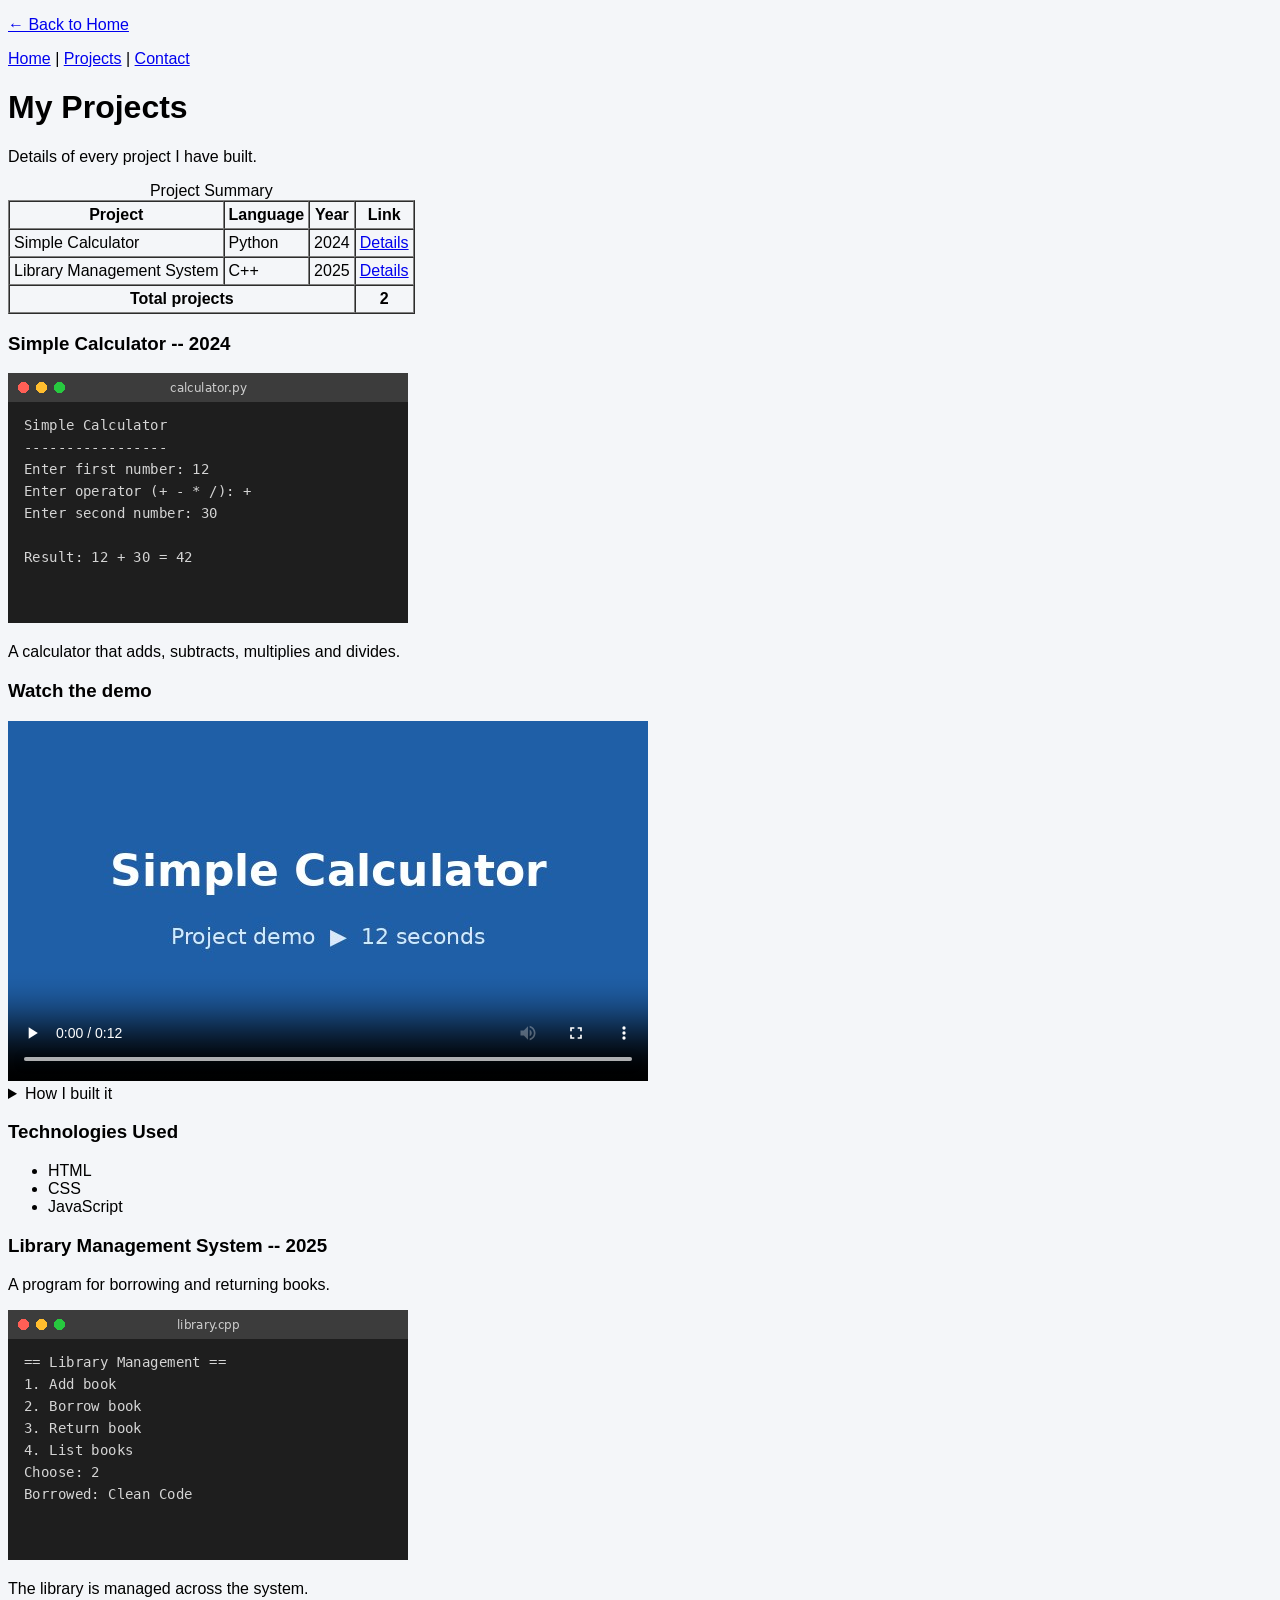
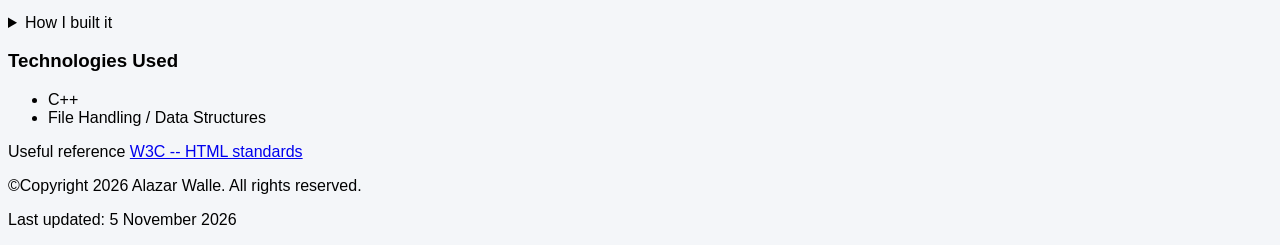
==== commit ffdfd209: "Lab 15: Adding CSS, syntax, comments and the cascade" ====
--- a/projects.html
+++ b/projects.html
@@ -10,7 +10,6 @@
     <meta name="author" content="Alazar Walle">
     <title>Projects | Alazar Walle</title>
     <link rel="icon" type="image/png" href="images/favicon.png">
-    <link href="https://fonts.googleapis.com/css2?family=Nunito:wght@400;600;700&display=swap" rel="stylesheet">
     <link rel="stylesheet" href="css/style.css">
 </head>
 
--- a/css/style.css
+++ b/css/style.css
@@ -2,68 +2,8 @@
    Portfolio stylesheet — Alazar Walle
    ========================================== */
 
-/* Palette
-   Primary  #0f6b5c   (deep green)
-   Dark     #1d2b2a   (text)
-   Accent   hsl(42, 95%, 50%)   (gold)
-   Light    #f3f7f5   (page background)
-*/
-
 /* ---------- Base ---------- */
-html {
-    font-size: 16px;   /* 1rem = 16px everywhere */
+body {
+    background-color: #f4f6f9;   /* very light grey-blue */
+    font-family: Arial, sans-serif;
 }
-
-body {
-    background-color: #f3f7f5;
-    color: #1d2b2a;                 /* hex */
-    font-family: 'Nunito', Arial, sans-serif;
-    font-size: 1rem;
-    line-height: 1.6;        /* 1.6 × the font size: easier to read */
-}
-
-h1 {
-    color: #0f6b5c;                 /* hex */
-}
-
-h1 { font-size: 2.5rem; }   /* 40px: rem kept, a name at 6vw gets tiny on phones and huge on wide screens */
-h2 { font-size: 1.8rem; }   /* about 29px */
-h3 { font-size: 1.2rem; }   /* about 19px */
-
-h2 {
-    color: rgb(15, 107, 92);        /* the same blue in RGB */
-}
-
-h3 {
-    color: hsl(170, 75%, 24%);      /* the same blue in HSL */
-}
-
-mark {
-    background-color: rgba(250, 190, 10, 0.35);   /* see-through orange */
-}
-
-h1 {
-    text-align: center;
-    font-weight: 700;
-    text-shadow: 2px 2px 5px rgba(0, 0, 0, 0.3);
-}
-
-h2 {
-    text-transform: uppercase;
-    letter-spacing: 2px;
-    font-weight: 600;
-}
-
-a {
-    color: #0f6b5c;
-    text-decoration: none;   /* removes the underline */
-}
-
-blockquote {
-    font-size: 1.2em;        /* 1.2 × the size of its parent */
-    font-style: italic;
-}
-
-code, pre {
-    font-family: 'Courier New', monospace;
-}
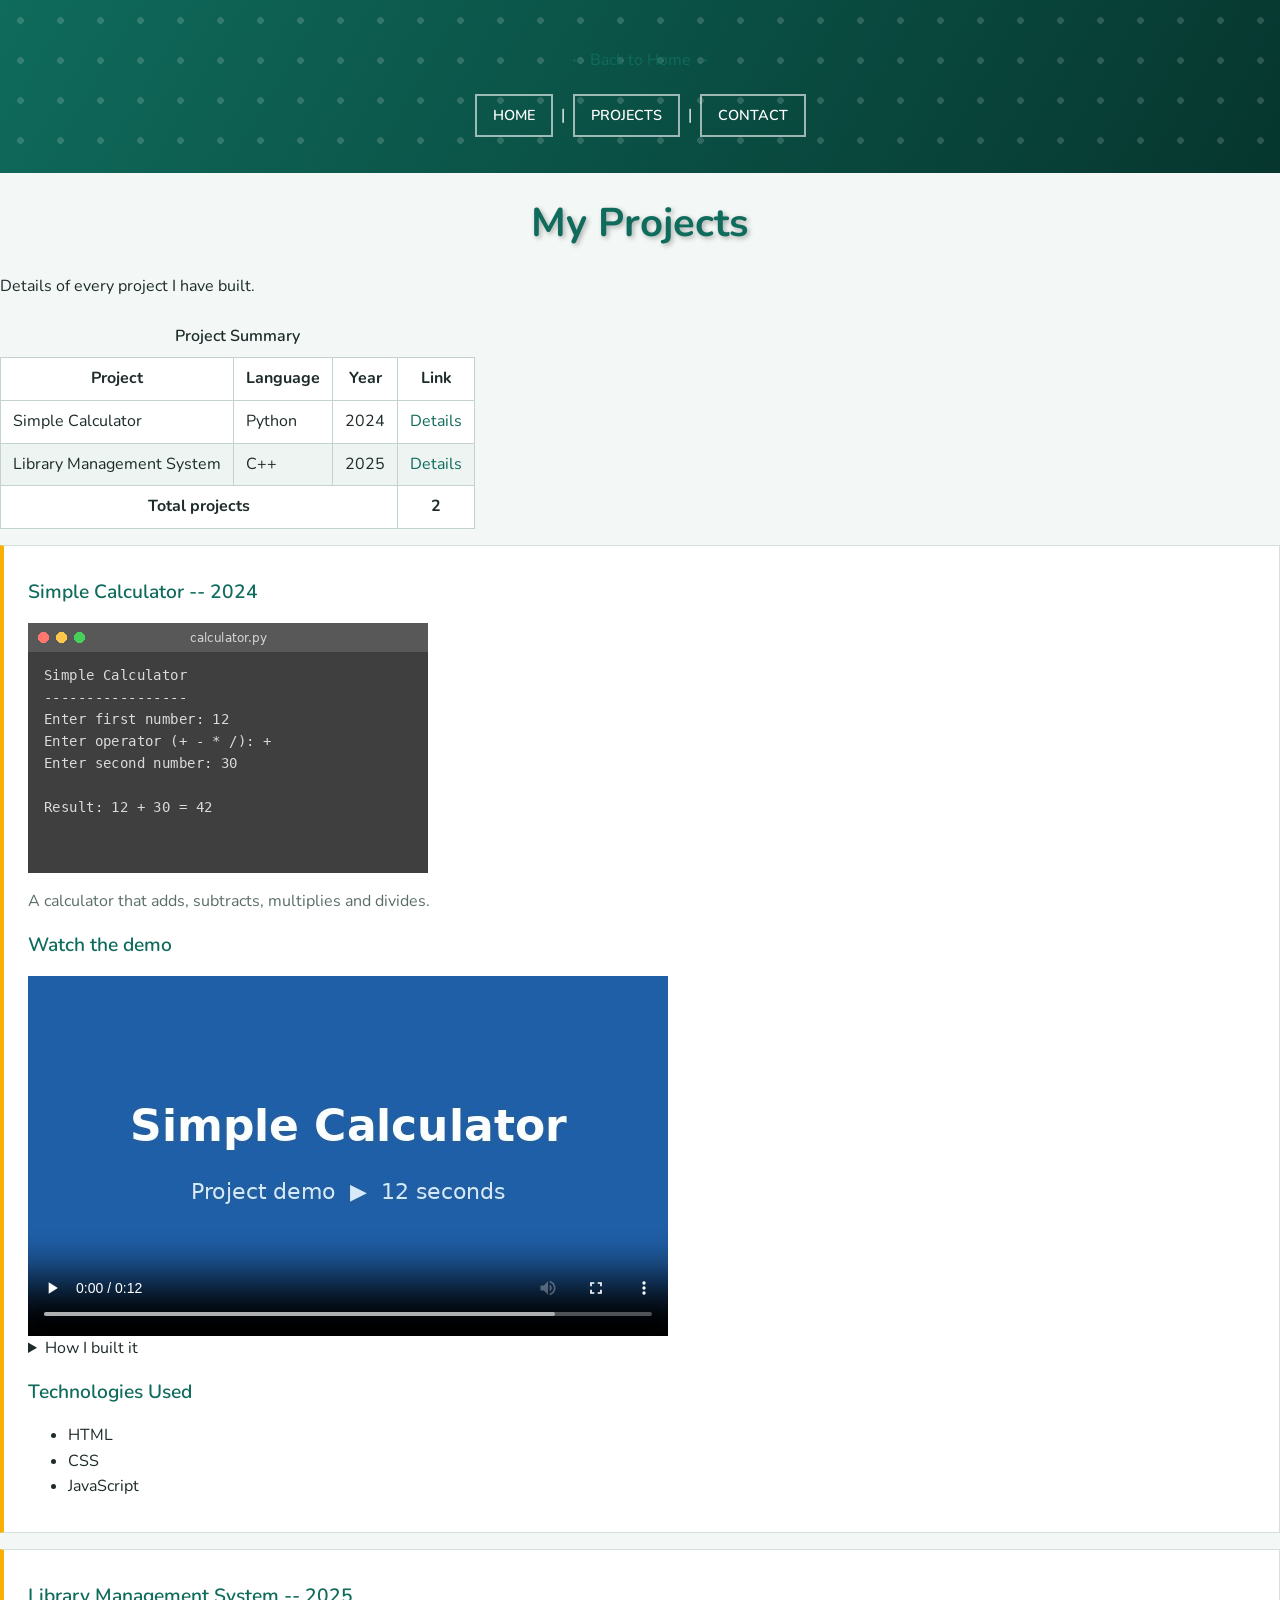
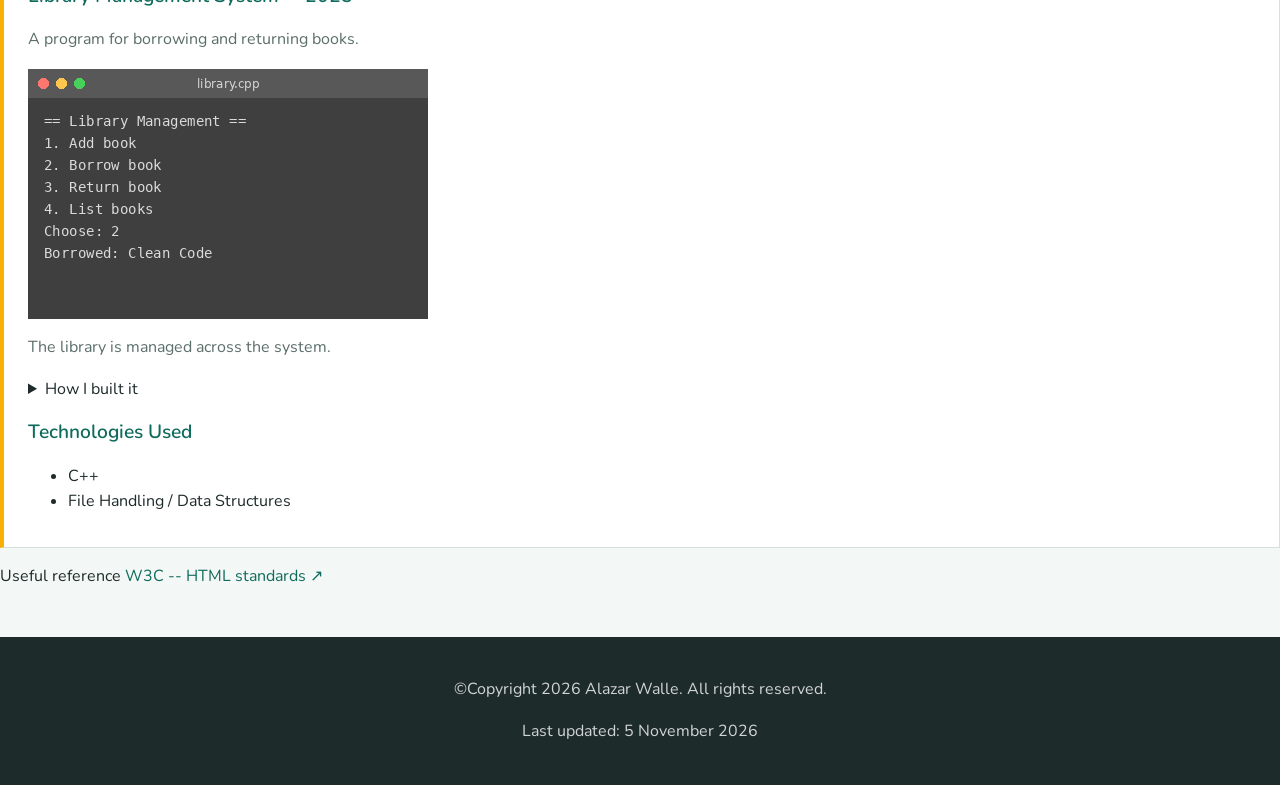
==== commit f431390d: "Merge pull request #1 from Alazar-w/chapter-3-part-1-css-labs Chapter 3 part 1 done" ====
--- a/projects.html
+++ b/projects.html
@@ -10,6 +10,7 @@
     <meta name="author" content="Alazar Walle">
     <title>Projects | Alazar Walle</title>
     <link rel="icon" type="image/png" href="images/favicon.png">
+    <link href="https://fonts.googleapis.com/css2?family=Nunito:wght@400;600;700&display=swap" rel="stylesheet">
     <link rel="stylesheet" href="css/style.css">
 </head>
 
@@ -26,7 +27,7 @@
 
     <h1>My Projects</h1>
     <p>Details of every project I have built.</p>
-    <table border="1" cellpadding="4" cellspacing="0">
+    <table>
         <caption>Project Summary</caption>
         <thead>
             <tr>
@@ -58,7 +59,7 @@
         </tfoot>
     </table>
 
-    <article id="calculator">
+    <article class="card" id="calculator">
         <h3>Simple Calculator <time datetime="2024">-- 2024 </time></h3>
         <img src="images/project-calculator.png" alt="Screenshot of the calculator showing 12 + 30 = 42" width="400"
             height="250">
@@ -90,7 +91,7 @@
         </ul>
     </article>
 
-    <article id="library-management">
+    <article class="card" id="library-management">
         <h3>Library Management System <time datetime="2025">-- 2025 </time></h3>
         <p>A program for borrowing and returning books.</p>
         <img src="images/project-library.png" alt="Screenshot of the Library management system" width="400"
--- a/css/style.css
+++ b/css/style.css
@@ -2,8 +2,379 @@
    Portfolio stylesheet — Alazar Walle
    ========================================== */
 
+/* Palette
+   Primary  #0f6b5c   (deep green)
+   Dark     #1d2b2a   (text)
+   Accent   hsl(42, 95%, 50%)   (gold)
+   Light    #f3f7f5   (page background)
+*/
+
+/* ---------- Reset ---------- */
+* {
+    box-sizing: border-box;   /* width includes padding and border */
+}
+
 /* ---------- Base ---------- */
+html {
+    font-size: 16px;   /* 1rem = 16px everywhere */
+}
+
 body {
-    background-color: #f4f6f9;   /* very light grey-blue */
-    font-family: Arial, sans-serif;
-}
+    margin: 0;                /* remove the browser's default 8px */
+    background-color: #f3f7f5;
+    color: #1d2b2a;                 /* hex */
+    font-family: 'Nunito', Arial, sans-serif;
+    font-size: 1rem;
+    line-height: 1.6;        /* 1.6 × the font size: easier to read */
+}
+
+/* ---------- Headings ---------- */
+h1, h2, h3 {
+    line-height: 1.2;
+    font-weight: 600;
+}
+
+h1 {
+    color: #0f6b5c;                 /* hex */
+    font-size: 2.5rem;   /* 40px: rem kept, a name at 6vw gets tiny on phones and huge on wide screens */
+    text-align: center;
+    font-weight: 700;
+    text-shadow: 2px 2px 5px rgba(0, 0, 0, 0.3);
+}
+
+h2 {
+    color: rgb(15, 107, 92);        /* the same green in RGB */
+    font-size: 1.8rem;   /* about 29px */
+    text-transform: uppercase;
+    letter-spacing: 2px;
+    font-weight: 600;
+}
+
+h3 {
+    color: hsl(170, 75%, 24%);      /* the same green in HSL */
+    font-size: 1.2rem;   /* about 19px */
+}
+
+mark {
+    background-color: rgba(250, 190, 10, 0.35);   /* see-through gold */
+}
+
+a {
+    color: #0f6b5c;
+    text-decoration: none;   /* removes the underline */
+}
+
+blockquote {
+    font-size: 1.2em;        /* 1.2 × the size of its parent */
+    font-style: italic;
+}
+
+code, pre {
+    font-family: 'Courier New', monospace;
+}
+
+/* ---------- Components ---------- */
+.tagline {
+    text-align: center;
+    font-size: 1.2rem;
+    color: #5b6e6a;
+    letter-spacing: 1px;
+}
+
+.btn {
+    background-color: #0f6b5c;
+    background-image: linear-gradient(#0f6b5c, #0a5044);
+    color: white;
+    font-family: inherit;      /* buttons do not inherit fonts by default */
+    font-size: 1rem;
+    border: none;
+    cursor: pointer;
+}
+
+.btn-secondary {
+    background-color: #5b6e6a;
+}
+
+.card {
+    background-color: white;
+}
+
+/* ---------- Combinators ---------- */
+/* descendant: every link inside the menu */
+nav a {
+    font-weight: 600;
+    text-transform: uppercase;
+    font-size: 0.9rem;
+}
+
+/* child: only paragraphs directly inside a card */
+.card > p {
+    color: #5b6e6a;
+}
+
+/* adjacent sibling: the first paragraph after each section heading */
+h2 + p {
+    font-size: 1.1rem;
+}
+
+/* general sibling: every label after a legend in the same fieldset */
+legend ~ label {
+    font-weight: 600;
+}
+
+/* ---------- Forms ---------- */
+input[type="text"],
+input[type="email"],
+input[type="number"],
+input[type="date"],
+select,
+textarea {
+    border: 2px solid #0f6b5c;
+    font-family: inherit;
+    font-size: 1rem;
+}
+
+abbr[title] {
+    cursor: help;
+    text-decoration: underline dotted;
+}
+
+[class*="btn"] {
+    text-transform: uppercase;
+    letter-spacing: 1px;
+}
+
+/* ---------- Link icons ---------- */
+a[href^="https"]::after {
+    content: " ↗";            /* leaves this site */
+}
+
+a[href^="mailto"]::before {
+    content: "✉ ";
+}
+
+a[href^="tel"]::before {
+    content: "☎ ";
+}
+
+a[download]::before {
+    content: "⬇ ";
+}
+
+h2::before {
+    content: "// ";
+    color: hsl(42, 95%, 50%);   /* accent gold */
+}
+
+h2 + p::first-line {
+    font-weight: 600;
+}
+
+/* ---------- Link states ---------- */
+a:link    { color: #0f6b5c; }     /* not visited yet */
+a:visited { color: #6a3fa0; }     /* already visited */
+a:hover   { color: hsl(42, 95%, 30%); text-decoration: underline; }
+a:active  { color: #b03a2e; }     /* while the mouse button is down */
+
+.btn:hover {
+    background-color: #0a5044;    /* darker green */
+}
+
+.btn-secondary:hover {
+    background-color: #455754;
+}
+
+/* first step of every ordered list */
+ol li:first-child {
+    font-weight: 600;
+}
+
+/* striped table rows */
+tbody tr:nth-child(even) {
+    background-color: #edf4f1;
+}
+
+.card:hover {
+    background-color: #f0f7f4;
+}
+
+/* links to my own pages, except the menu links */
+:not(nav) > a[href$=".html"]::after {
+    content: " →";
+}
+
+/* ---------- Layout ---------- */
+main {
+    max-width: 700px;   /* tried 700px and 1200px: 700px gives the most comfortable line length, nothing overflows */
+    margin: 0 auto;
+    padding: 0 1rem;
+}
+
+header {
+    text-align: center;
+    padding: 2rem 1rem;
+}
+
+footer {
+    text-align: center;
+    padding: 1.5rem 1rem;
+    margin-top: 3rem;
+}
+
+/* ---------- Display ---------- */
+#logo,
+header img {
+    display: block;
+    margin: 0 auto 1rem;
+}
+
+header img {
+    border: 4px solid white;
+    border-radius: 50%;   /* rounds the corners into a circle */
+}
+
+nav a {
+    display: inline-block;
+    padding: 0.5rem 1rem;
+    margin: 0.25rem;
+    border: 2px solid #0f6b5c;
+}
+
+label[for^="lvl"] {
+    display: inline-block;
+    width: 7rem;
+}
+
+/* ---------- Spacing and borders ---------- */
+section,
+aside {
+    margin: 2rem 0;
+    padding: 1.5rem;
+}
+
+aside {
+    border-left: 6px solid hsl(42, 95%, 50%);
+}
+
+.card {
+    padding: 1rem 1.5rem;
+    margin: 1rem 0;
+    border: 1px solid #d3e0db;
+    border-left: 4px solid hsl(42, 95%, 50%);   /* accent on the left only */
+}
+
+.card img,
+video {
+    display: block;
+    max-width: 100%;   /* never wider than the card */
+    height: auto;      /* keep the proportions */
+}
+
+iframe {
+    display: block;
+    max-width: 100%;   /* no height: auto here, iframes have no natural height */
+}
+
+.btn {
+    padding: 0.6rem 1.2rem;
+    margin: 0.5rem 0.25rem 0 0;
+}
+
+fieldset {
+    margin: 0 0 1rem;
+    padding: 1rem;
+    border: 2px solid #d3e0db;
+}
+
+input[type="text"],
+input[type="email"],
+input[type="number"],
+input[type="date"],
+select,
+textarea {
+    padding: 0.4rem;
+}
+
+/* ---------- Tables ---------- */
+table {
+    border-collapse: collapse;   /* one line between cells, like cellspacing="0" */
+    margin: 1rem 0;
+    background-color: white;
+}
+
+th,
+td {
+    border: 1px solid #c3d3cc;   /* like border="1" */
+    padding: 0.5rem 0.75rem;     /* like cellpadding */
+}
+
+caption {
+    font-weight: 600;
+    padding: 0.5rem;
+}
+
+/* ---------- Lists ---------- */
+ul ul {
+    list-style-type: square;     /* like type="square" */
+}
+
+/* ---------- Header ---------- */
+header {
+    background-image: url("../images/pattern.png"),
+                      linear-gradient(120deg, #0f6b5c, #06362e);
+    color: white;
+}
+
+header h1 {
+    color: white;                        /* beats h1 (1 point) */
+}
+
+header .tagline {
+    color: rgba(255, 255, 255, 0.85);   /* 85% white */
+}
+
+header nav a:link,
+header nav a:visited {
+    color: white;                        /* beats a:link (11 points) */
+    border-color: rgba(255, 255, 255, 0.6);
+}
+
+header nav a:hover {
+    background-color: rgba(255, 255, 255, 0.15);
+}
+
+header .btn {
+    background-color: hsl(42, 95%, 50%);
+    background-image: none;   /* the .btn gradient is painted on top of the colour */
+    color: #1d2b2a;
+}
+
+/* ---------- Contact ---------- */
+#contact {
+    background-image: linear-gradient(rgba(255, 255, 255, 0.88), rgba(255, 255, 255, 0.88)),
+                      url("../images/contact-bg.jpg");
+    background-size: cover;
+    background-position: center;
+    background-attachment: fixed;
+}
+
+aside {
+    background-image: radial-gradient(circle at top left, #fff4d1, white 70%);
+}
+
+footer {
+    background-color: #1d2b2a;
+    color: rgba(255, 255, 255, 0.8);
+}
+
+dialog::backdrop {
+    background-color: rgba(6, 54, 46, 0.6);   /* green-tinted dimming */
+}
+
+.card img {
+    opacity: 0.85;
+}
+
+.card:hover img {
+    opacity: 1;
+}
